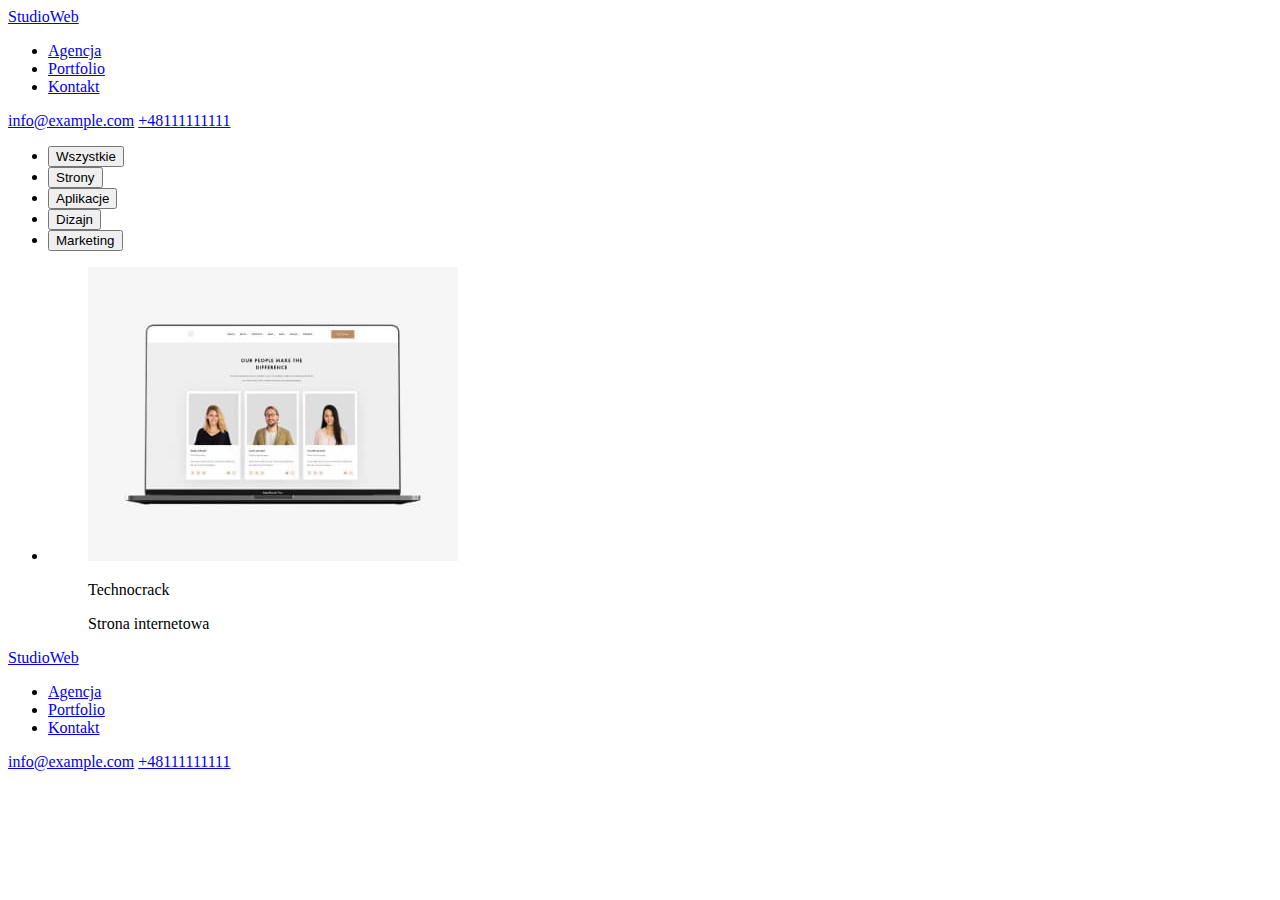
==== portfolio.html @ 713e7020 "Update portfolio.html" ====
<!DOCTYPE html>
<html lang="pl-PL">
  <head>
    <meta charset="UTF-8" />
    <meta http-equiv="X-UA-Compatible" content="IE=edge" />
    <meta name="viewport" content="width-device-widht,initial-scale-1.0" />
    <title>Portfolio</title>
  </head>
  <header>
    <a href="index.html">StudioWeb</a>
    <nav>
      <ul>
        <li><a href="Agencja">Agencja</a></li>
        <li><a href="Portfolio">Portfolio</a></li>
        <li><a href="Kontakt">Kontakt</a></li>
      </ul>
    </nav>
    <a href="mailto:info@example.com">info@example.com</a>
    <a href="+48111111111">+48111111111</a>
  </header>
  <main>
    <section>
      <ul>
        <li><button type="button">Wszystkie</button></li>
        <li><button type="button">Strony</button></li>
        <li><button type="button">Aplikacje</button></li>
        <li><button type="button">Dizajn</button></li>
        <li><button type="button">Marketing</button></li>
      </ul>
    </section>
    <section>
      <ul>
        <li>
            <figure>
              <img
                src="\images\technocrack.jpg"
                alt="Zdjęcie naszego zespołu wyświetlone na laptopie"
                width="370"
                height="294"
              />
              <figcaption>
                <p>Technocrack</p>
                <p>Strona internetowa</p>
        </li>
      </ul>
    </section>
  </main>
</html>

<!DOCTYPE html>
<html lang="pl-PL">
  <head>
    <meta charset="UTF-8" />
    <meta http-equiv="X-UA-Compatible" content="IE=edge" />
    <meta name="viewport" content="width-device-widht,initial-scale-1.0" />
    <title>Portfolio</title>
  </head>
  <header>
    <a href="index.html">StudioWeb</a>
    <nav>
      <ul>
        <li><a href="Agencja">Agencja</a></li>
        <li><a href="Portfolio">Portfolio</a></li>
        <li><a href="Kontakt">Kontakt</a></li>
      </ul>
    </nav>
    <a href="mailto:info@example.com">info@example.com</a>
    <a href="+48111111111">+48111111111</a>
  </header>
</html>
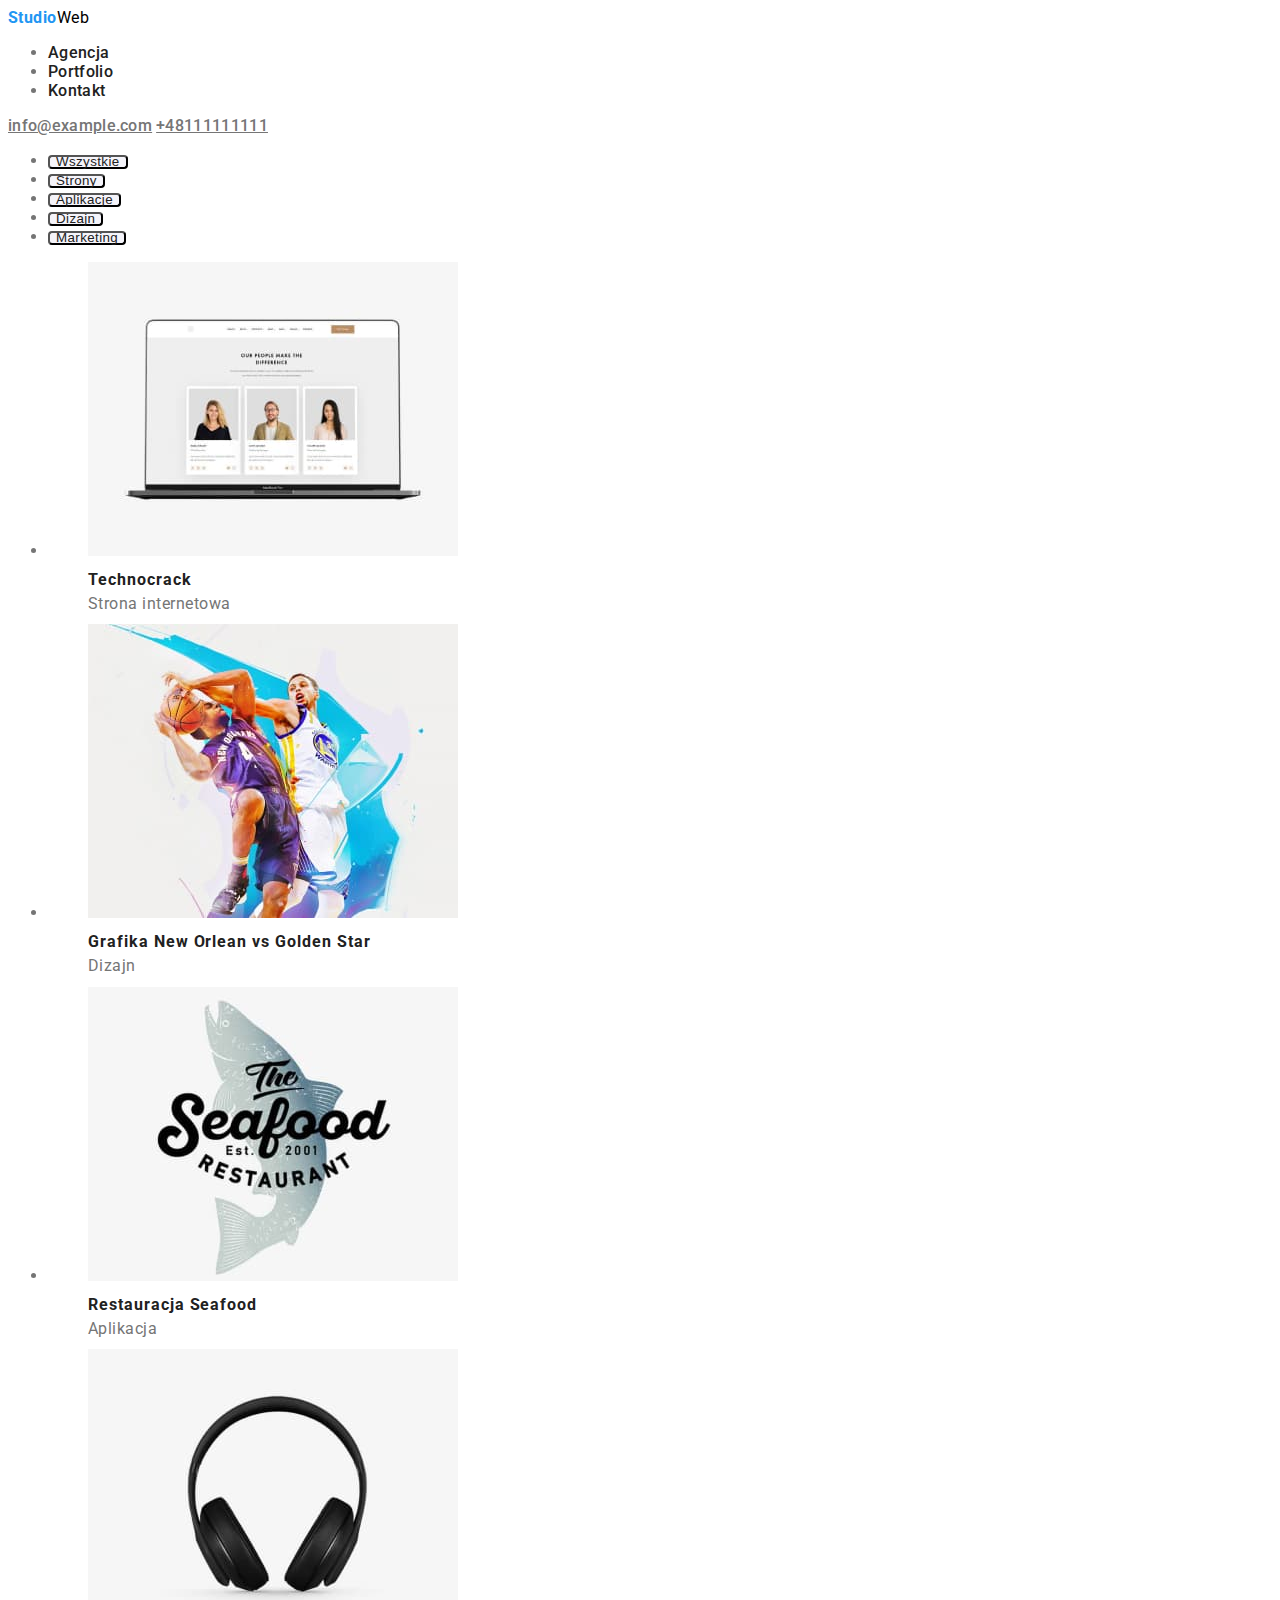
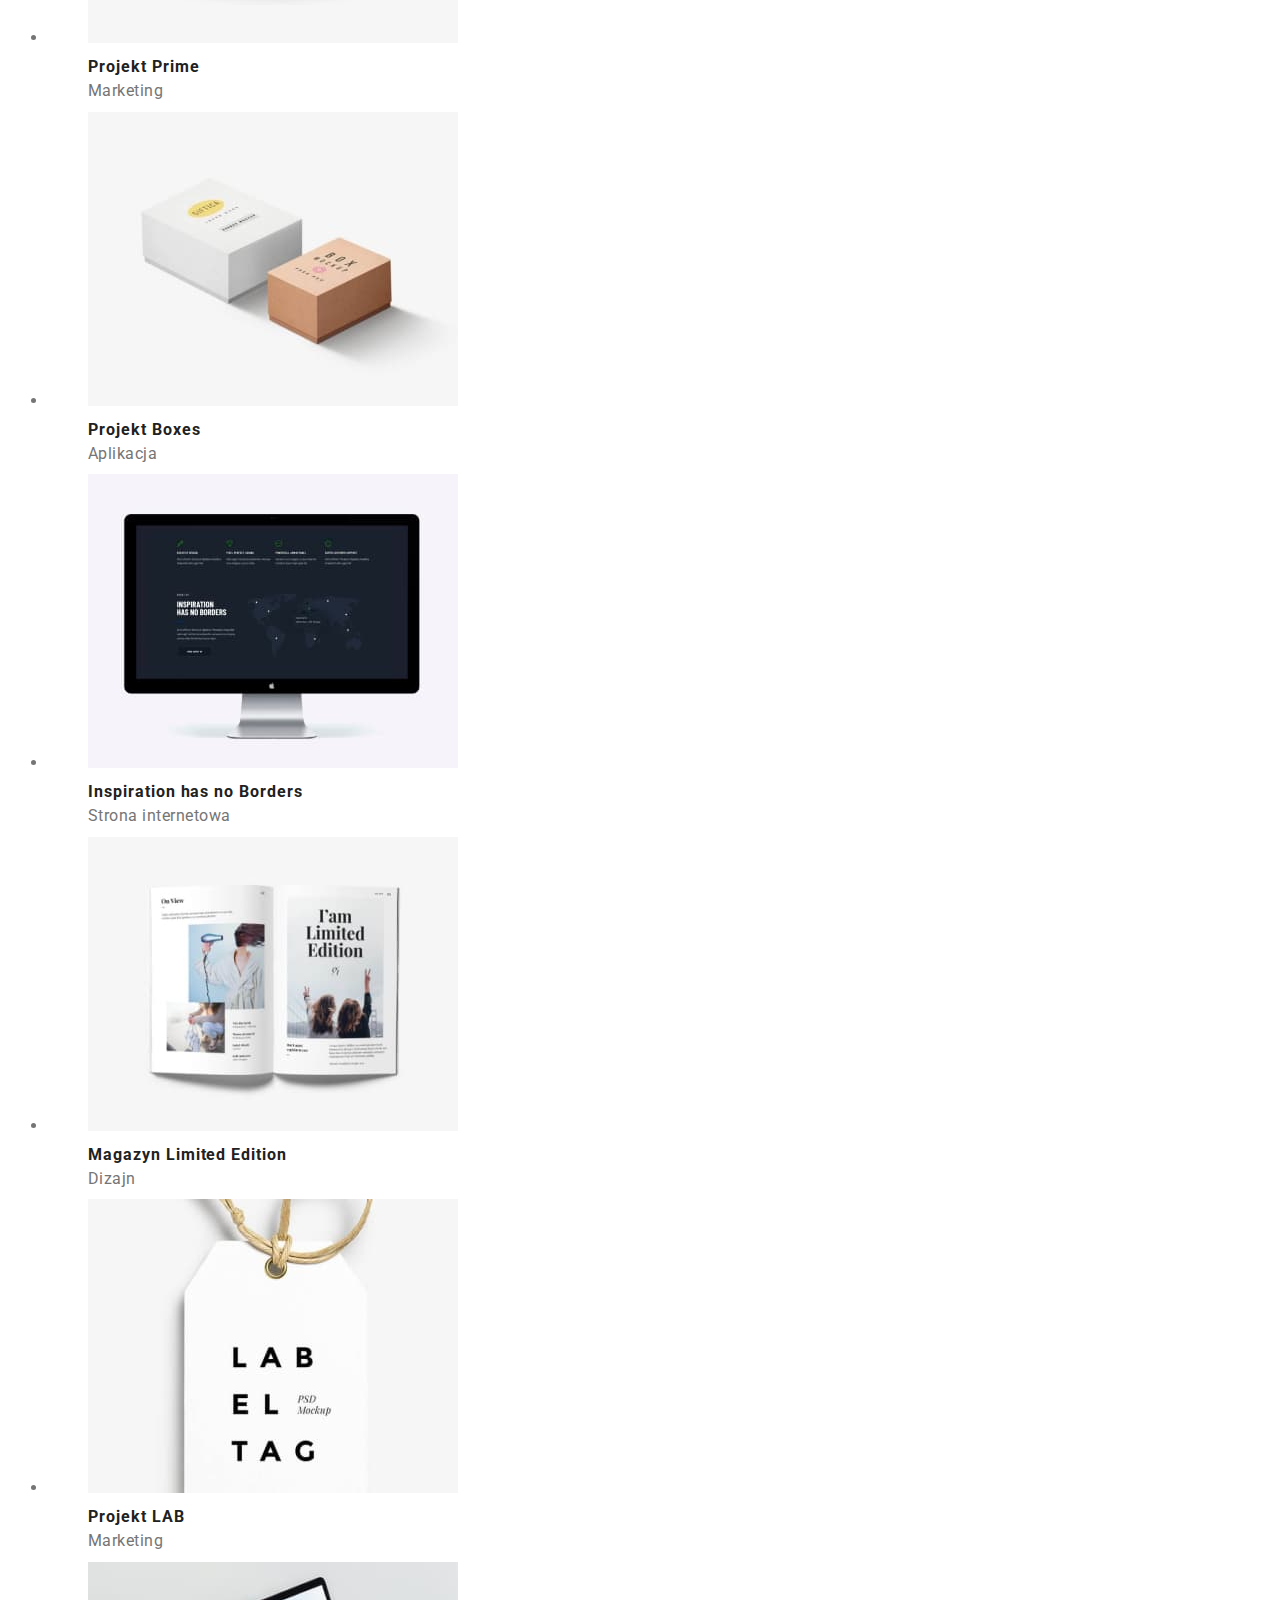
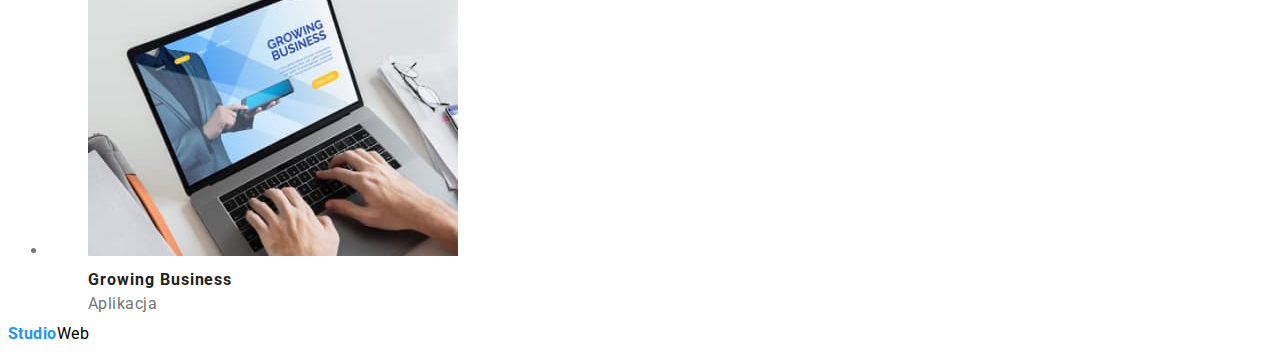
==== commit 1a0d8beb: "finished hw2" ====
--- a/portfolio.html
+++ b/portfolio.html
@@ -1,72 +1,185 @@
-
 <!DOCTYPE html>
 <html lang="pl-PL">
   <head>
     <meta charset="UTF-8" />
     <meta http-equiv="X-UA-Compatible" content="IE=edge" />
     <meta name="viewport" content="width-device-widht,initial-scale-1.0" />
+    <link rel="preconnect" href="https://fonts.googleapis.com" />
+    <link rel="preconnect" href="https://fonts.gstatic.com" crossorigin />
+    <link
+      href="https://fonts.googleapis.com/css2?family=Montserrat:wght@400;700&family=Raleway:wght@700&family=Roboto:wght@400;500;700;900&display=swap"
+      rel="stylesheet"
+    />
+    <link href="./css/style.css/style.css" rel="stylesheet" />
     <title>Portfolio</title>
   </head>
   <header>
-    <a href="index.html">StudioWeb</a>
+    <a href="index.html" class="logo-blue"
+        >Studio<span class="logo-black">Web</span></a
+      >
     <nav>
       <ul>
-        <li><a href="Agencja">Agencja</a></li>
-        <li><a href="Portfolio">Portfolio</a></li>
-        <li><a href="Kontakt">Kontakt</a></li>
+        <li><a href="Agencja" class="link-active">Agencja</a></li>
+        <li><a href="portfolio.html" class="link-active">Portfolio</a></li>
+        <li><a href="Kontakt" class="link-active">Kontakt</a></li>
       </ul>
     </nav>
-    <a href="mailto:info@example.com">info@example.com</a>
-    <a href="+48111111111">+48111111111</a>
+    <a href="mailto:info@example.com" class="addres-h">info@example.com</a>
+    <a href="+48111111111" class="addres-h">+48111111111</a>
   </header>
   <main>
-    <section>
-      <ul>
-        <li><button type="button">Wszystkie</button></li>
-        <li><button type="button">Strony</button></li>
-        <li><button type="button">Aplikacje</button></li>
-        <li><button type="button">Dizajn</button></li>
-        <li><button type="button">Marketing</button></li>
+    
+    <div>
+      <ul class="ull">
+        <li><button class="btn-p" type="button">Wszystkie</button></li>
+        <li><button class="btn-p" type="button">Strony</button></li>
+        <li><button class="btn-p" type="button">Aplikacje</button></li>
+        <li><button class="btn-p" type="button">Dizajn</button></li>
+        <li><button class="btn-p" type="button">Marketing</button></li>
       </ul>
-    </section>
-    <section>
+    </div>
+    
+    <div>
       <ul>
         <li>
-            <figure>
-              <img
-                src="\images\technocrack.jpg"
-                alt="Zdjęcie naszego zespołu wyświetlone na laptopie"
-                width="370"
-                height="294"
-              />
-              <figcaption>
-                <p>Technocrack</p>
-                <p>Strona internetowa</p>
+          <figure>
+            <img
+              src="./images/technocrack.jpg"
+              alt="Zdjęcie naszego zespołu wyświetlone na laptopie"
+              width="370"
+              height="294"
+            />
+            <figcaption>
+              <p class="main-fig">Technocrack</p>
+              <p class="sec-fig">Strona internetowa</p>
+            </figcaption>
+          </figure>
+        </li>
+        <li>
+          <figure>
+            <img
+              src="./images/basketball.jpg"
+              alt="Grafika z dwoma koszykarzami podczas rzutu"
+              width="370"
+              height="294"
+            />
+            <figcaption>
+              <p class="main-fig">Grafika New Orlean vs Golden Star</p>
+              <p class="sec-fig">Dizajn</p>
+            </figcaption>
+          </figure>
+        </li>
+        <li>
+          <figure>
+            <img
+              src="./images/seafood.jpg"
+              alt="Grafika z logo restauracji Seafood"
+              width="370"
+              height="294"
+            />
+            <figcaption>
+              <p class="main-fig">Restauracja Seafood</p>
+              <p class="sec-fig">Aplikacja</p>
+            </figcaption>
+          </figure>
+        </li>
+        <li>
+          <figure>
+            <img
+              src="./images/headphones.jpg"
+              alt="Zdjęcie czarnych słuchawek nausznych"
+              width="370"
+              height="294"
+            />
+            <figcaption>
+              <p class="main-fig">Projekt Prime</p>
+              <p class="sec-fig">Marketing</p>
+            </figcaption>
+          </figure>
+        </li>
+        <li>
+          <figure>
+            <img
+              src="./images/boxes.jpg"
+              alt="grafika z dwoma pudełkami:jedno białe,drugie brązowe"
+              width="370"
+              height="294"
+            />
+            <figcaption>
+              <p class="main-fig">Projekt Boxes</p>
+              <p class="sec-fig">Aplikacja</p>
+            </figcaption>
+          </figure>
+        </li>
+        <li>
+          <figure>
+            <img
+              src="./images/screen.jpg"
+              alt="zdjęcie monitora"
+              width="370"
+              height="294"
+            />
+            <figcaption>
+              <p class="main-fig">Inspiration has no Borders</p>
+              <p class="sec-fig">Strona internetowa</p>
+            </figcaption>
+          </figure>
+        </li>
+        <li>
+          <figure>
+            <img
+              src="./images/book.jpg"
+              alt="zdjęcie otwartej książki"
+              width="370"
+              height="294"
+            />
+            <figcaption>
+              <p class="main-fig">Magazyn Limited Edition</p>
+              <p class="sec-fig">Dizajn</p>
+            </figcaption>
+          </figure>
+        </li>
+        <li>
+          <figure>
+            <img
+              src="./images/lab.jpg"
+              alt="Grafika zawieszki "
+              width="370"
+              height="294"
+            />
+            <figcaption>
+              <p class="main-fig">Projekt LAB</p>
+              <p class="sec-fig">Marketing</p>
+            </figcaption>
+          </figure>
+        </li>
+        <li>
+          <figure>
+            <img
+              src="./images/laptop.jpg"
+              alt="Zdjęcie laptopa w trakcie pracy "
+              width="370"
+              height="294"
+            />
+            <figcaption>
+              <p class="main-fig">Growing Business</p>
+              <p class="sec-fig">Aplikacja</p>
+            </figcaption>
+          </figure>
         </li>
       </ul>
-    </section>
+    </div>
   </main>
+
+  <footer>
+    <a href="index.html" class="logo-blue"
+        >Studio<span class="logo-black">Web</span></a
+      >
+    <address class="foot-addres">
+      m.Warszawa, Aleje Jerozolimskie 21
+      <a href="info@example.com">info@example.com</a>
+      <a href="+48111111111">+48 111 111 111</a>
+    </address>
+  </footer>
+  </body>
 </html>
-
-<!DOCTYPE html>
-<html lang="pl-PL">
-  <head>
-    <meta charset="UTF-8" />
-    <meta http-equiv="X-UA-Compatible" content="IE=edge" />
-    <meta name="viewport" content="width-device-widht,initial-scale-1.0" />
-    <title>Portfolio</title>
-  </head>
-  <header>
-    <a href="index.html">StudioWeb</a>
-    <nav>
-      <ul>
-        <li><a href="Agencja">Agencja</a></li>
-        <li><a href="Portfolio">Portfolio</a></li>
-        <li><a href="Kontakt">Kontakt</a></li>
-      </ul>
-    </nav>
-    <a href="mailto:info@example.com">info@example.com</a>
-    <a href="+48111111111">+48111111111</a>
-  </header>
-</html>
-
--- a/css/style.css/style.css
+++ b/css/style.css/style.css
@@ -0,0 +1,139 @@
+.logo-blue {
+  font-weight: 700;
+  line-height: 0.85;
+  letter-spacing: 0.03em;
+  color: #2196f3;
+  text-decoration: none;
+}
+.logo-black {
+  font-weight: 400;
+  line-height: 0.72;
+  letter-spacing: 0.03em;
+  color: black;
+  text-decoration: none;
+}
+a:hover {
+  color: #2196f3;
+}
+
+body {
+  font-family: "Roboto", "Raleway", sans-serif;
+  color: #757575;
+}
+.main-navigation {
+  color: #212121;
+}
+.link-active {
+  text-decoration: none;
+  font-weight: 500;
+  line-height: 0.85;
+  letter-spacing: 0.02em;
+  color: #212121;
+}
+.link {
+  text-decoration: none;
+  font-weight: 500;
+  line-height: 0.85;
+  letter-spacing: 0.02em;
+  color: #212121;
+}
+a: link {
+  color: #212121;
+}
+a:hover {
+  color: #2196f3;
+}
+.addres-h {
+  font-weight: 500;
+  line-height: 0.85;
+  letter-spacing: 0.02em;
+  color: #757575;
+}
+.main-txt {
+  font-weight: 900;
+  line-height: 0.73;
+  letter-spacing: 0.06em;
+  color: #ffffff;
+}
+.btn {
+  font-weight: 700;
+  line-height: 0.53;
+  letter-spacing: 0.06;
+  color: #ffffff;
+  background-color: #2196f3;
+  box-shadow: 0px 4px 4px rgba(0, 0, 0, 0.15);
+  border-radius: 4px;
+  cursor: pointer;
+}
+.section-title {
+  font-weight: 700;
+  line-height: 0.85;
+  letter-spacing: 0.03em;
+  color: #212121;
+}
+.section-txt {
+  font-weight: 400;
+  line-height: 0.58;
+  letter-spacing: 0.03em;
+  color: #757575;
+}
+.photos-description {
+  font-weight: 700;
+  line-height: 0.85;
+  letter-spacing: 0.03em;
+  color: #212121;
+}
+.team {
+  font-weight: 700;
+  line-height: 0.85;
+  letter-spacing: 0.03em;
+  color: #212121;
+}
+.name {
+  font-weight: 500;
+  line-height: 0.85;
+  letter-spacing: 00.03em;
+  color: #212121;
+}
+.foot-addres {
+  font-weight: 400;
+  line-height: 0.58;
+  letter-spacing: 0.03em;
+  color: #ffffff;
+}
+.foot-addres a {
+  font-weight: 400;
+  line-height: 0.58;
+  letter-spacing: 0.03em;
+  color: rgba(255, 255, 255, 0.6);
+  text-decoration: none;
+}
+.btn-p {
+  background: #f5f4fa;
+  color: #212121;
+  background: #f5f4fa;
+  border-radius: 4px;
+  cursor: pointer;
+  font-weight: 500;
+  line-height: 0.61;
+  letter-spacing: 0.03em;
+}
+.btn-p:hover {
+  background-color: #2196f3;
+  box-shadow: 0px 3px 1px rgba(0, 0, 0, 0.1), 0px 1px 2px rgba(0, 0, 0, 0.08),
+    0px 2px 2px rgba(0, 0, 0, 0.12);
+  border-radius: 4px;
+  cursor: pointer;
+}
+.main-fig {
+  font-weight: 700;
+  line-height: 0.5;
+  letter-spacing: 0.06em;
+  color: #212121;
+}
+.sec-fig {
+  font-weight: 400;
+  line-height: 0.53;
+  letter-spacing: 0.03em;
+  color: #757575;
+}
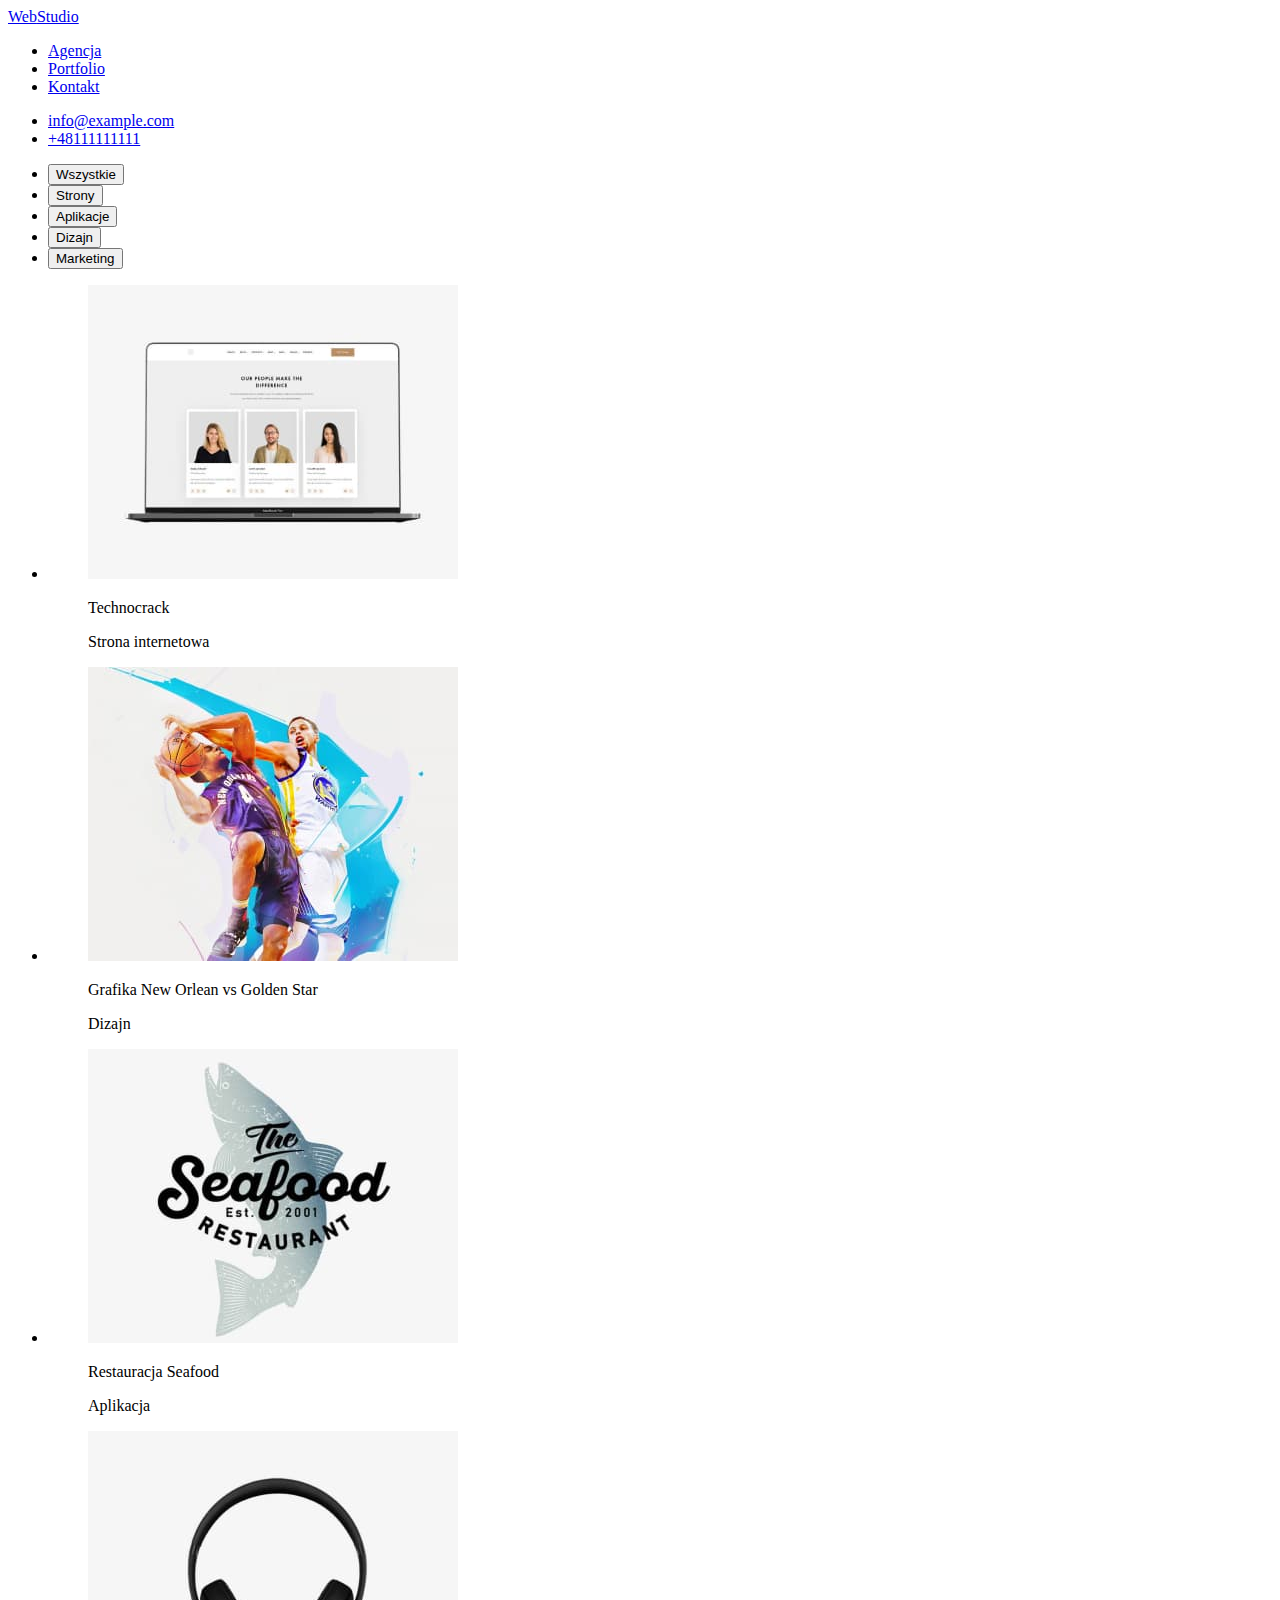
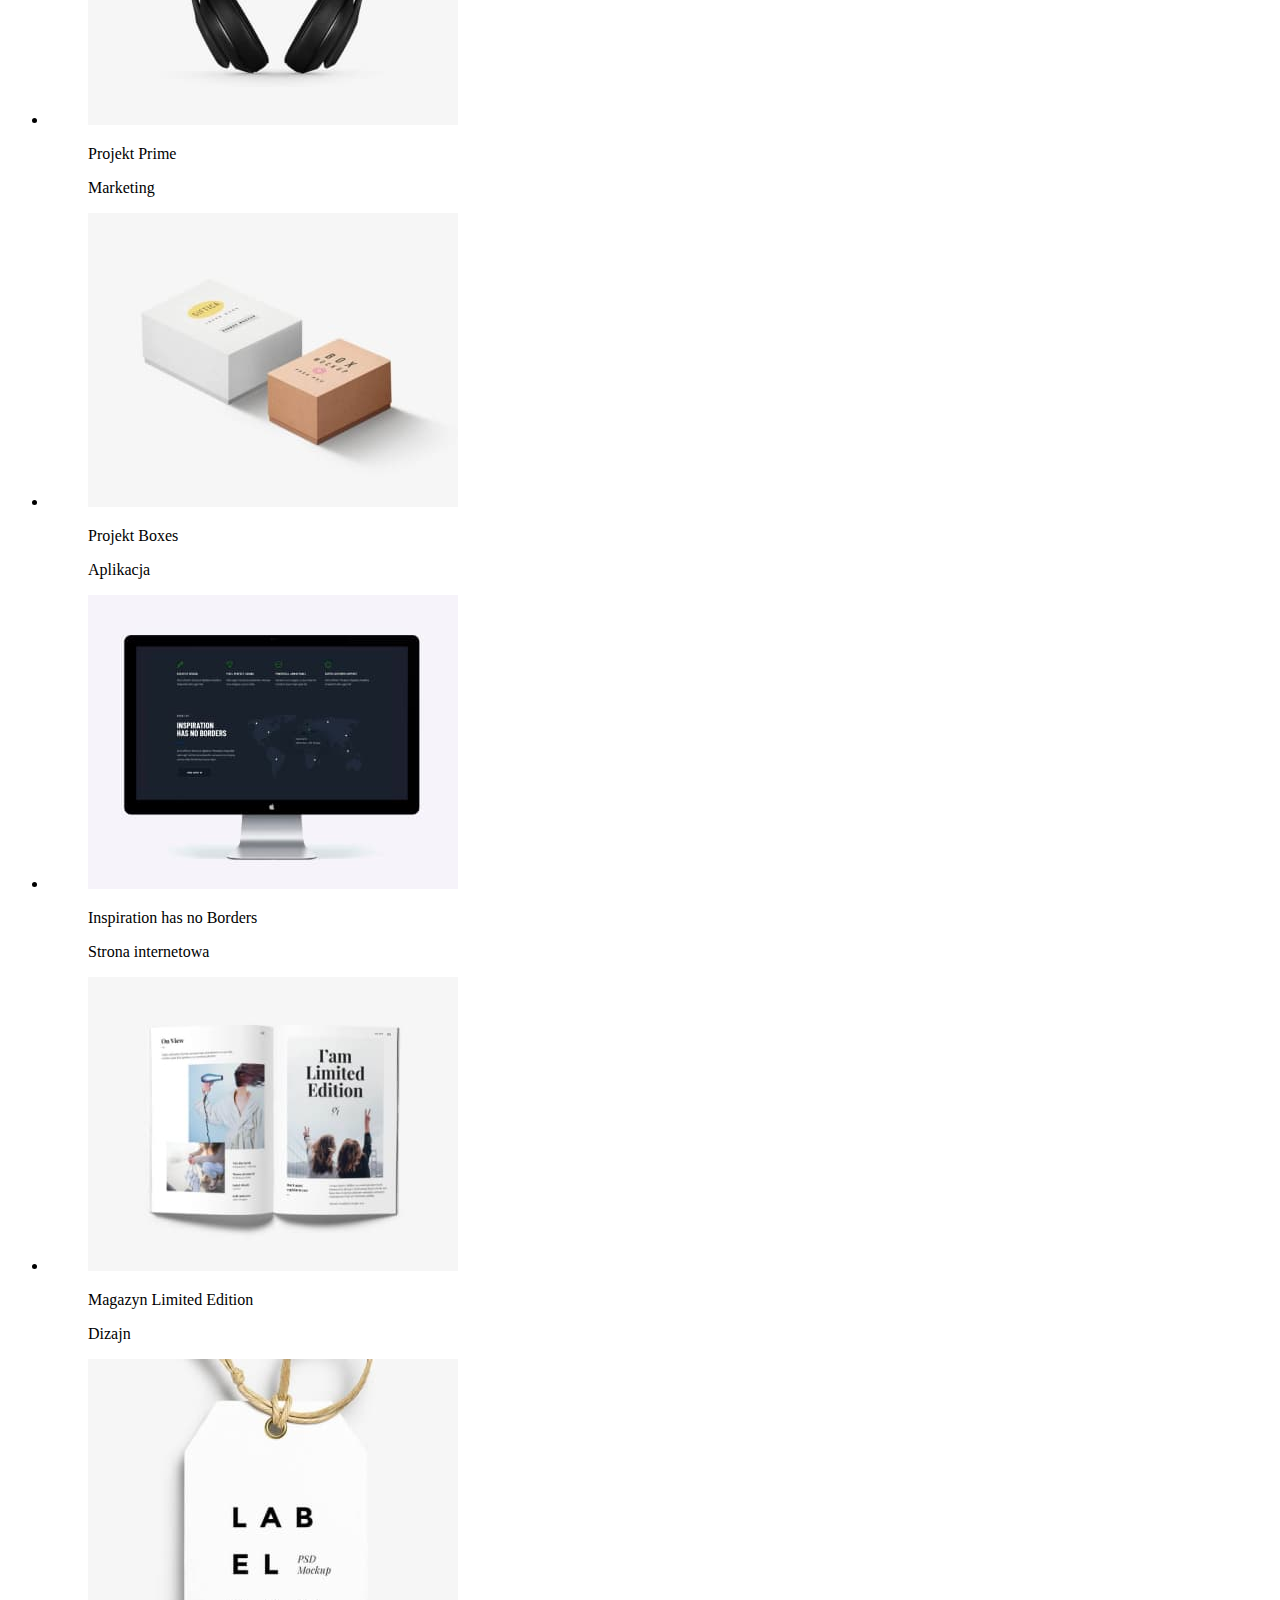
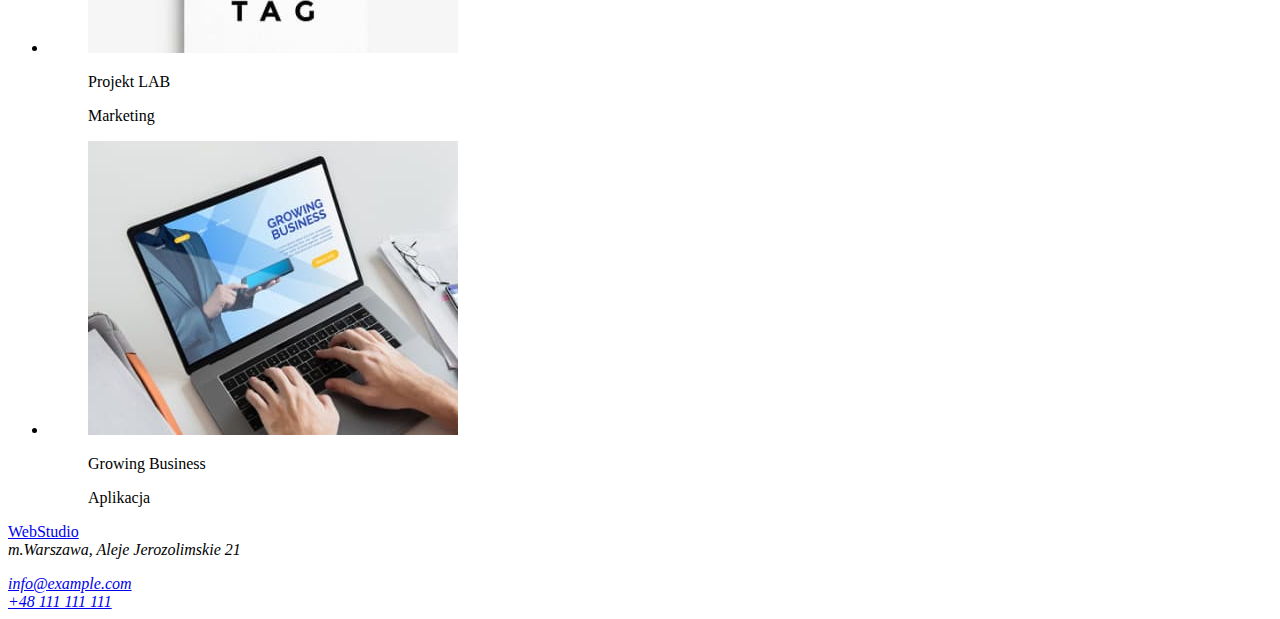
==== commit 00079d81: "uptade" ====
--- a/portfolio.html
+++ b/portfolio.html
@@ -10,27 +10,39 @@
       href="https://fonts.googleapis.com/css2?family=Montserrat:wght@400;700&family=Raleway:wght@700&family=Roboto:wght@400;500;700;900&display=swap"
       rel="stylesheet"
     />
-    <link href="./css/style.css/style.css" rel="stylesheet" />
+    <link href="./css/style.css" rel="stylesheet" />
     <title>Portfolio</title>
   </head>
-  <header>
-    <a href="index.html" class="logo-blue"
-        >Studio<span class="logo-black">Web</span></a
-      >
-    <nav>
-      <ul>
-        <li><a href="Agencja" class="link-active">Agencja</a></li>
-        <li><a href="portfolio.html" class="link-active">Portfolio</a></li>
-        <li><a href="Kontakt" class="link-active">Kontakt</a></li>
-      </ul>
-    </nav>
-    <a href="mailto:info@example.com" class="addres-h">info@example.com</a>
-    <a href="+48111111111" class="addres-h">+48111111111</a>
-  </header>
+  <body>
+  <div class="wrapper">
+  <header class="border-bottom">
+        <div class="header container">
+          <a href="./index.html" class="logo-blue"
+            >Web<span class="logo-black">Studio</span></a
+          >
+          <nav>
+            <ul class="nav-list nav-btn">
+              <li><a href="Agencja" class="link-header">Agencja</a></li>
+              <li>
+                <a href="./portfolio.html" class="link-header">Portfolio</a>
+              </li>
+              <li><a href="Kontakt" class="link-header">Kontakt</a></li>
+            </ul>
+          </nav>
+          <ul class="nav-list contacts-style">
+            <li>
+              <a href="mailto:info@example.com" class="addres-h"
+                >info@example.com</a
+              >
+            </li>
+            <li><a href="+48111111111" class="addres-h">+48111111111</a></li>
+          </ul>
+        </div>
+      </header>
   <main>
     
-    <div>
-      <ul class="ull">
+    <div class="container">
+      <ul class="buttons-list">
         <li><button class="btn-p" type="button">Wszystkie</button></li>
         <li><button class="btn-p" type="button">Strony</button></li>
         <li><button class="btn-p" type="button">Aplikacje</button></li>
@@ -39,9 +51,9 @@
       </ul>
     </div>
     
-    <div>
-      <ul>
-        <li>
+    <div class="container">
+      <ul class="photos-schedule padding-none">
+        <li class="schedule-element">
           <figure>
             <img
               src="./images/technocrack.jpg"
@@ -55,7 +67,7 @@
             </figcaption>
           </figure>
         </li>
-        <li>
+        <li class="schedule-element">
           <figure>
             <img
               src="./images/basketball.jpg"
@@ -69,7 +81,7 @@
             </figcaption>
           </figure>
         </li>
-        <li>
+        <li class="schedule-element">
           <figure>
             <img
               src="./images/seafood.jpg"
@@ -83,7 +95,7 @@
             </figcaption>
           </figure>
         </li>
-        <li>
+        <li class="schedule-element">
           <figure>
             <img
               src="./images/headphones.jpg"
@@ -97,7 +109,7 @@
             </figcaption>
           </figure>
         </li>
-        <li>
+        <li class="schedule-element">
           <figure>
             <img
               src="./images/boxes.jpg"
@@ -111,7 +123,7 @@
             </figcaption>
           </figure>
         </li>
-        <li>
+        <li class="schedule-element">
           <figure>
             <img
               src="./images/screen.jpg"
@@ -125,7 +137,7 @@
             </figcaption>
           </figure>
         </li>
-        <li>
+        <li class="schedule-element">
           <figure>
             <img
               src="./images/book.jpg"
@@ -139,7 +151,7 @@
             </figcaption>
           </figure>
         </li>
-        <li>
+        <li class="schedule-element">
           <figure>
             <img
               src="./images/lab.jpg"
@@ -153,7 +165,7 @@
             </figcaption>
           </figure>
         </li>
-        <li>
+        <li class="schedule-element">
           <figure>
             <img
               src="./images/laptop.jpg"
@@ -171,15 +183,23 @@
     </div>
   </main>
 
-  <footer>
-    <a href="index.html" class="logo-blue"
-        >Studio<span class="logo-black">Web</span></a
-      >
-    <address class="foot-addres">
-      m.Warszawa, Aleje Jerozolimskie 21
-      <a href="info@example.com">info@example.com</a>
-      <a href="+48111111111">+48 111 111 111</a>
-    </address>
-  </footer>
+  <footer class="bottom-info">
+        <div class="container bottom-container">
+          <a href="./index.html" class="logo-blue"
+            >Web<span class="logo-black">Studio</span></a
+          >
+
+          <address class="foot-addres">
+              m.Warszawa, Aleje Jerozolimskie 21
+
+              <ul class="margin-none foot-text"></ul>
+              <li><a href="info@example.com" class="link-footer">info@example.com</a></li>
+              <li><a href="+48111111111"  class="link-footer">+48 111 111 111</a></li>
+            </ul> 
+          </address>
+        </div>
+      </footer>
+      </div>
+
   </body>
 </html>
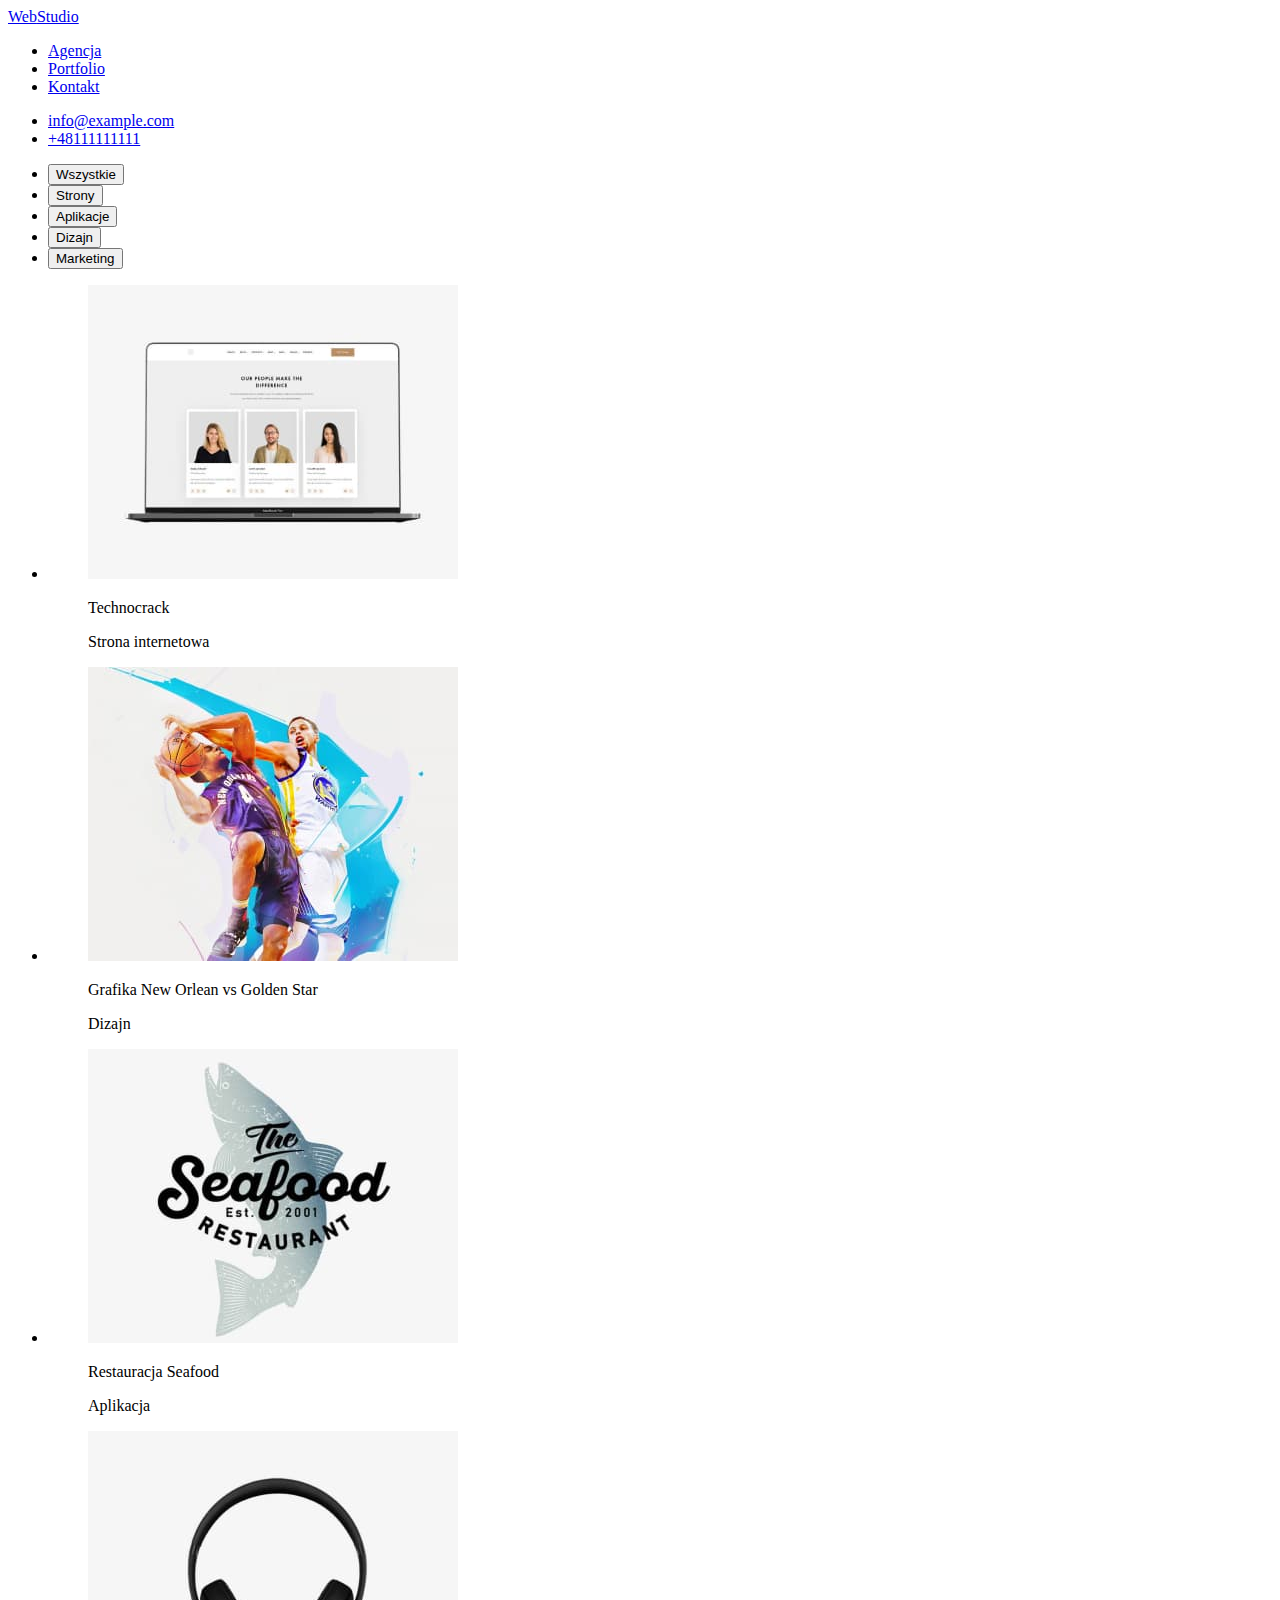
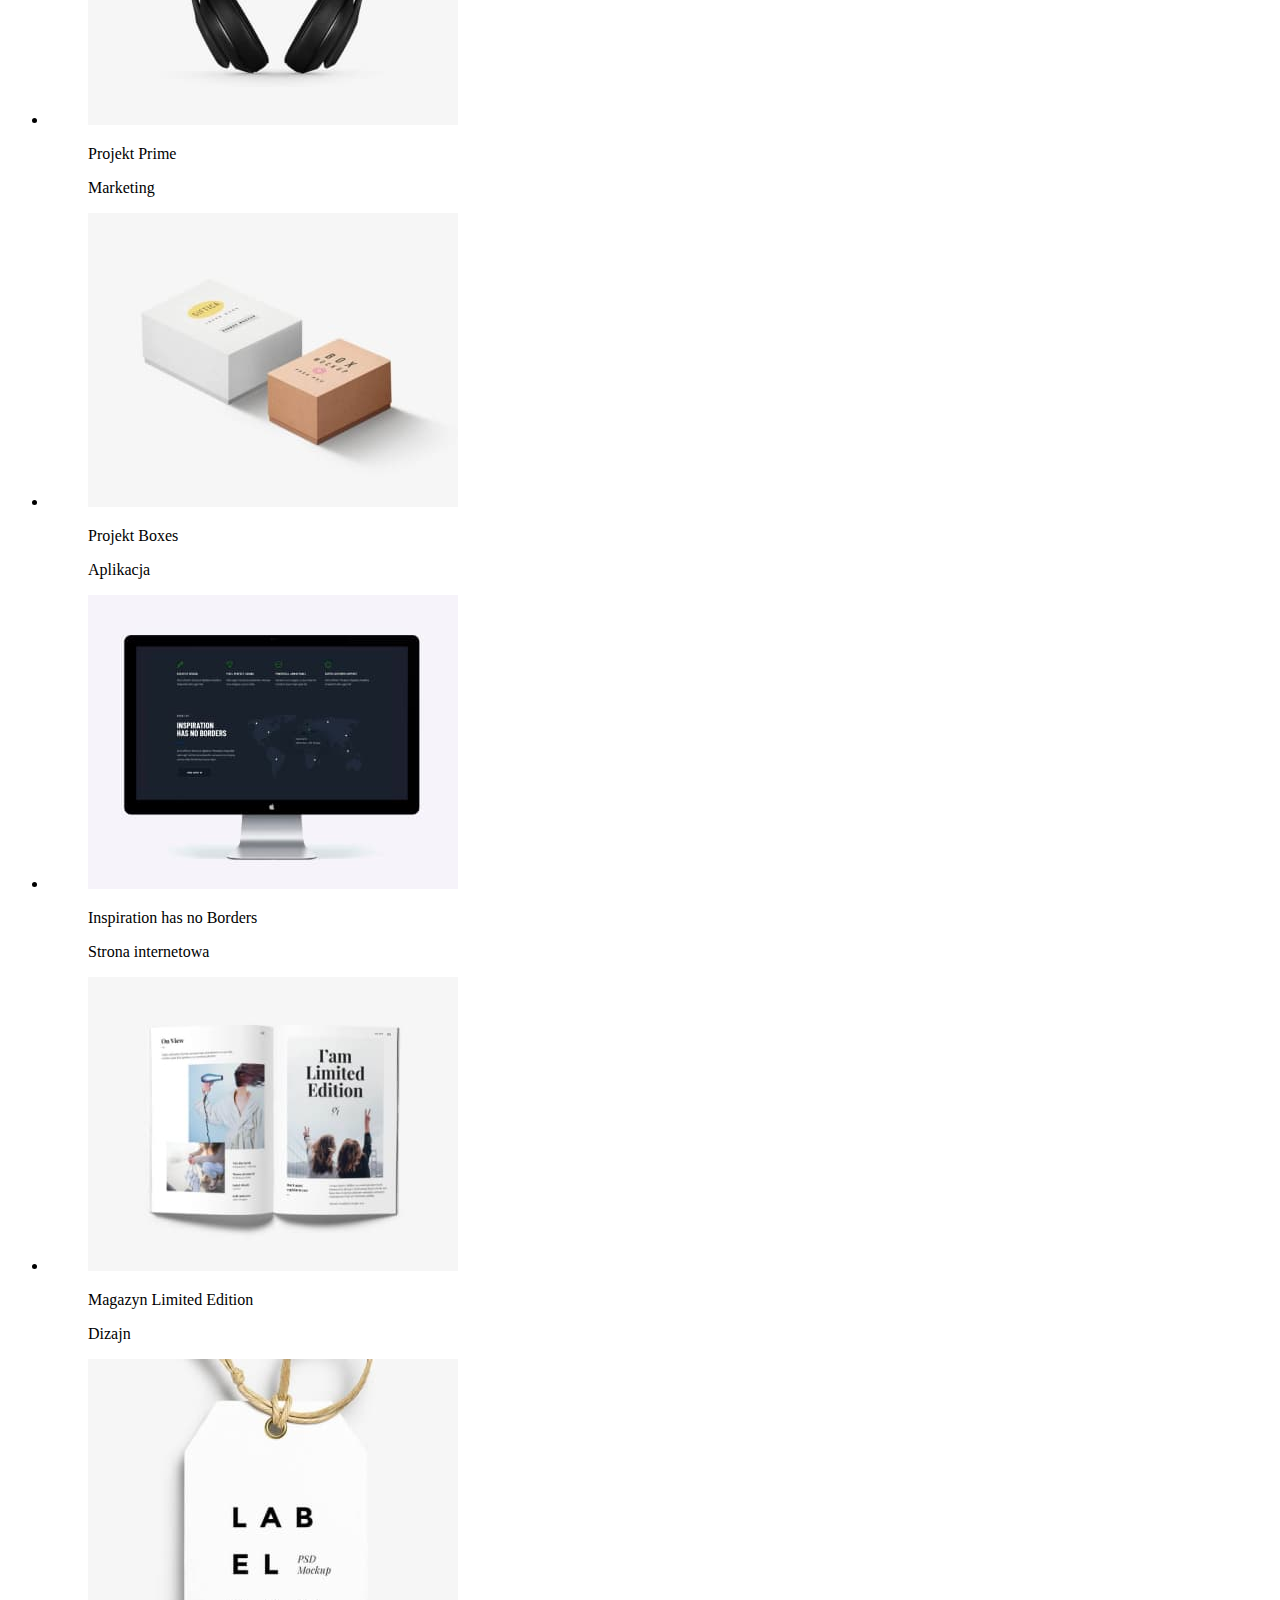
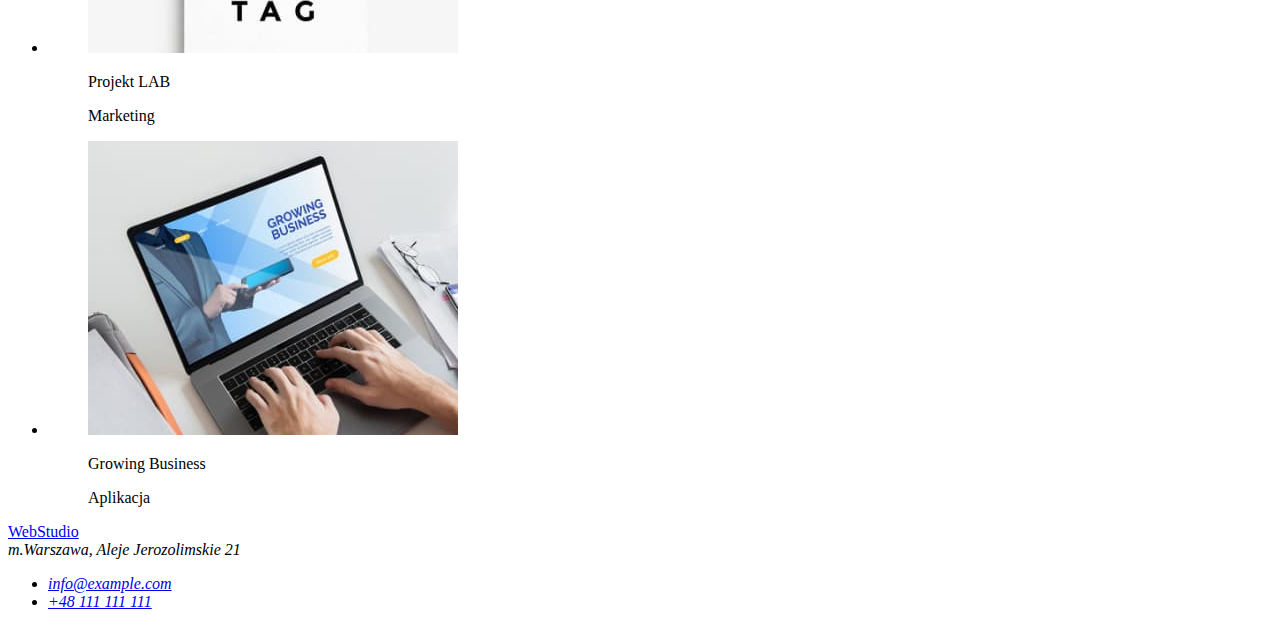
==== commit 73906b1a: "." ====
--- a/portfolio.html
+++ b/portfolio.html
@@ -11,6 +11,10 @@
       rel="stylesheet"
     />
     <link href="./css/style.css" rel="stylesheet" />
+    <link
+
+      rel="stylesheet"
+      href="https://github.com/sindresorhus/modern-normalize/blob/main/modern-normalize.css"/>
     <title>Portfolio</title>
   </head>
   <body>
@@ -184,21 +188,22 @@
   </main>
 
   <footer class="bottom-info">
-        <div class="container bottom-container">
-          <a href="./index.html" class="logo-blue"
-            >Web<span class="logo-black">Studio</span></a
-          >
-
-          <address class="foot-addres">
-              m.Warszawa, Aleje Jerozolimskie 21
-
-              <ul class="margin-none foot-text"></ul>
-              <li><a href="info@example.com" class="link-footer">info@example.com</a></li>
-              <li><a href="+48111111111"  class="link-footer">+48 111 111 111</a></li>
-            </ul> 
-          </address>
-        </div>
-      </footer>
+    <div class="container bottom-container">
+      <a href="./index.html" class="logo-blue"
+        >Web<span class="logo-black">Studio</span></a
+      >
+
+      <address class="foot-addres">
+          m.Warszawa, Aleje Jerozolimskie 21
+
+          <ul class="margin-none foot-text">
+          
+          <li><a href="info@example.com" class="link-footer">info@example.com</a></li>
+          <li><a href="+48111111111"  class="link-footer">+48 111 111 111</a></li>
+        </ul> 
+      </address>
+    </div>
+  </footer>
       </div>
 
   </body>
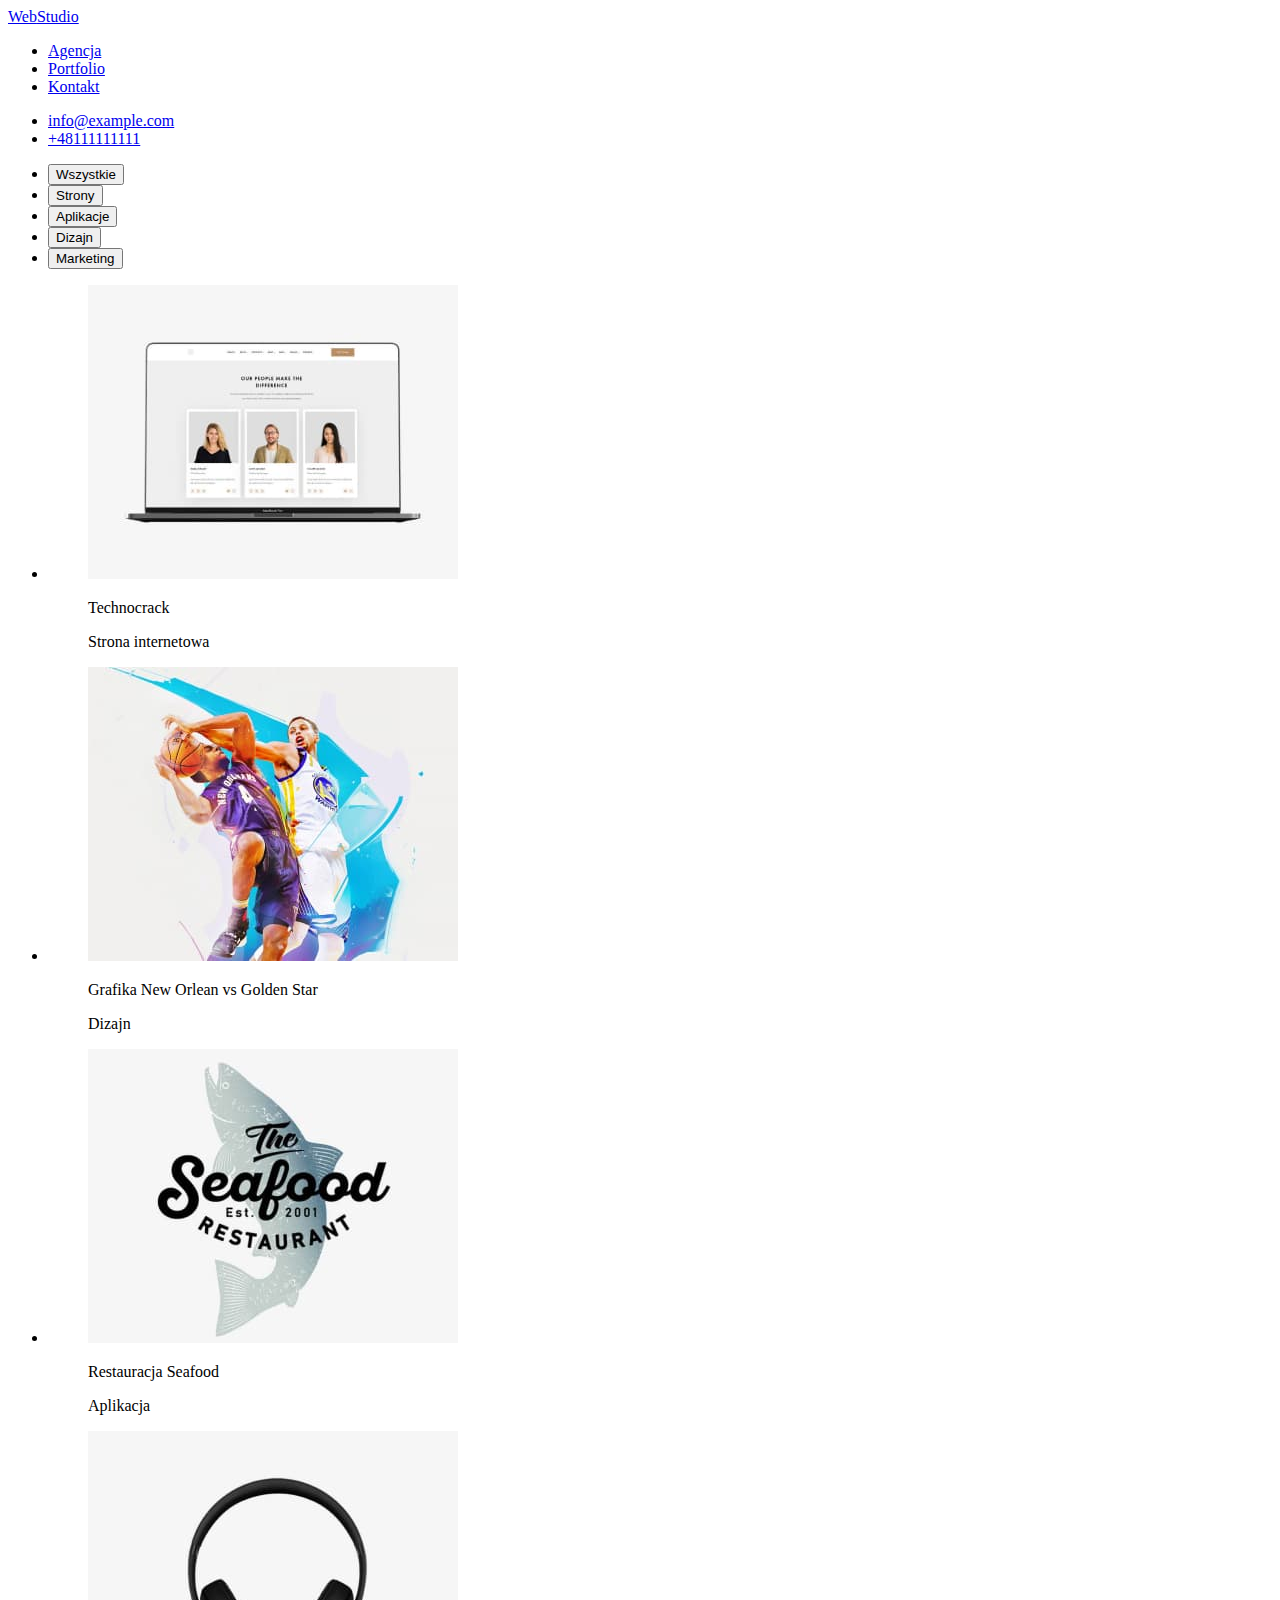
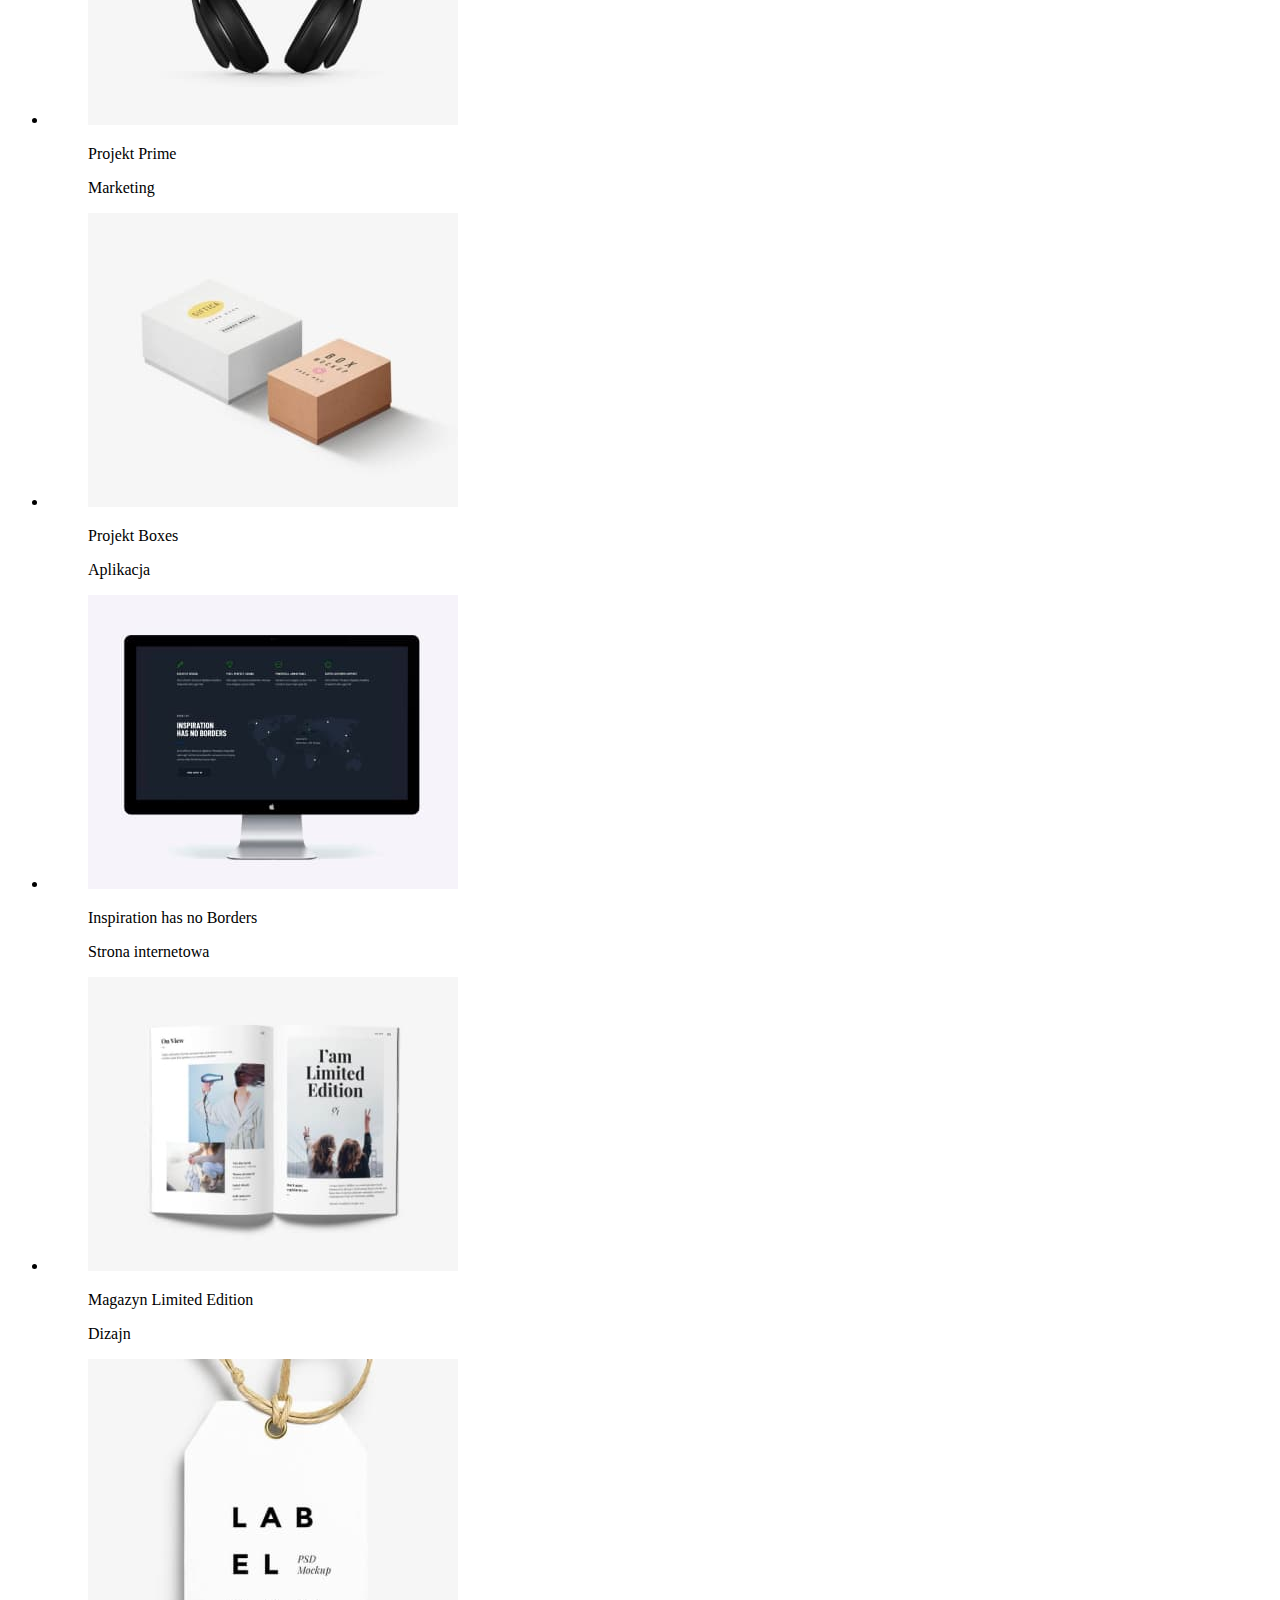
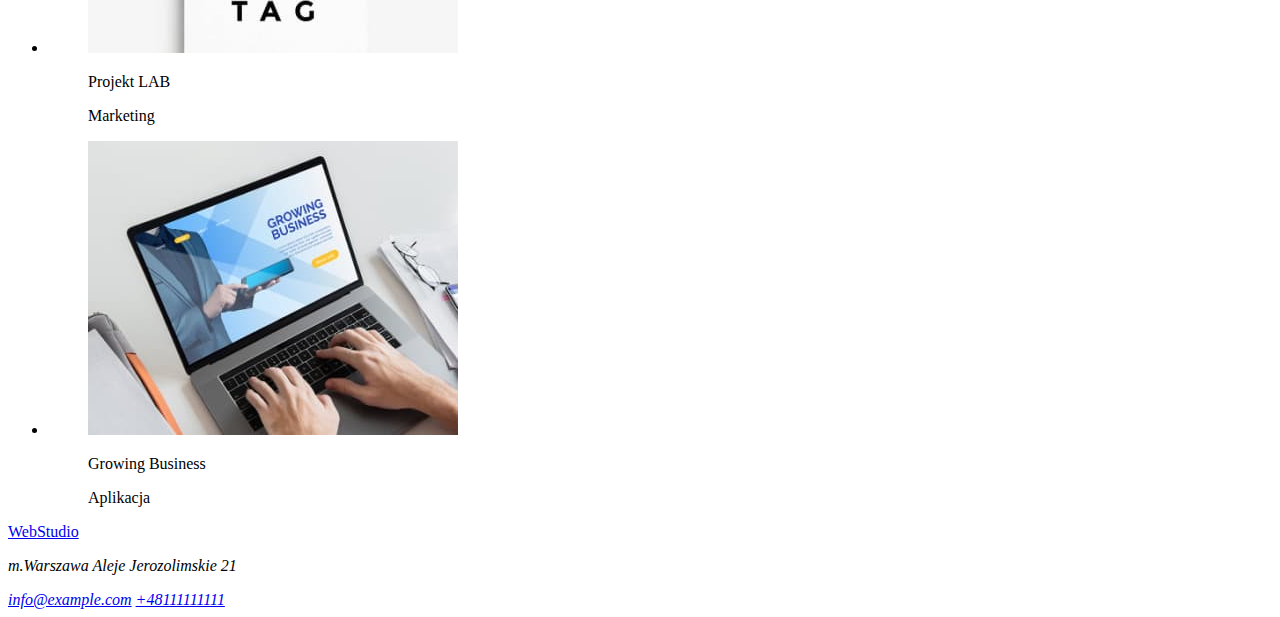
==== commit ec5e07dd: "...." ====
--- a/portfolio.html
+++ b/portfolio.html
@@ -21,8 +21,8 @@
   <div class="wrapper">
   <header class="border-bottom">
         <div class="header container">
-          <a href="./index.html" class="logo-blue"
-            >Web<span class="logo-black">Studio</span></a
+          <a href="./index.html" class="logo-blue">
+            Web<span class="logo-black">Studio</span></a
           >
           <nav>
             <ul class="nav-list nav-btn">
@@ -189,19 +189,17 @@
 
   <footer class="bottom-info">
     <div class="container bottom-container">
-      <a href="./index.html" class="logo-blue"
-        >Web<span class="logo-black">Studio</span></a
+      <a href="./index.html" class="logo-blue">
+        Web<span class="logo-white">Studio</span></a
       >
 
-      <address class="foot-addres">
-          m.Warszawa, Aleje Jerozolimskie 21
-
-          <ul class="margin-none foot-text">
-          
-          <li><a href="info@example.com" class="link-footer">info@example.com</a></li>
-          <li><a href="+48111111111"  class="link-footer">+48 111 111 111</a></li>
-        </ul> 
-      </address>
+      <address class="foot-address">
+        <p>m.Warszawa Aleje Jerozolimskie 21</p>
+        <a
+        href="info@example.com" class="link-footer">info@example.com</a>
+        <a 
+        href="tel:+48111111111" class="link-footer">+48111111111</a>
+     </address>
     </div>
   </footer>
       </div>
